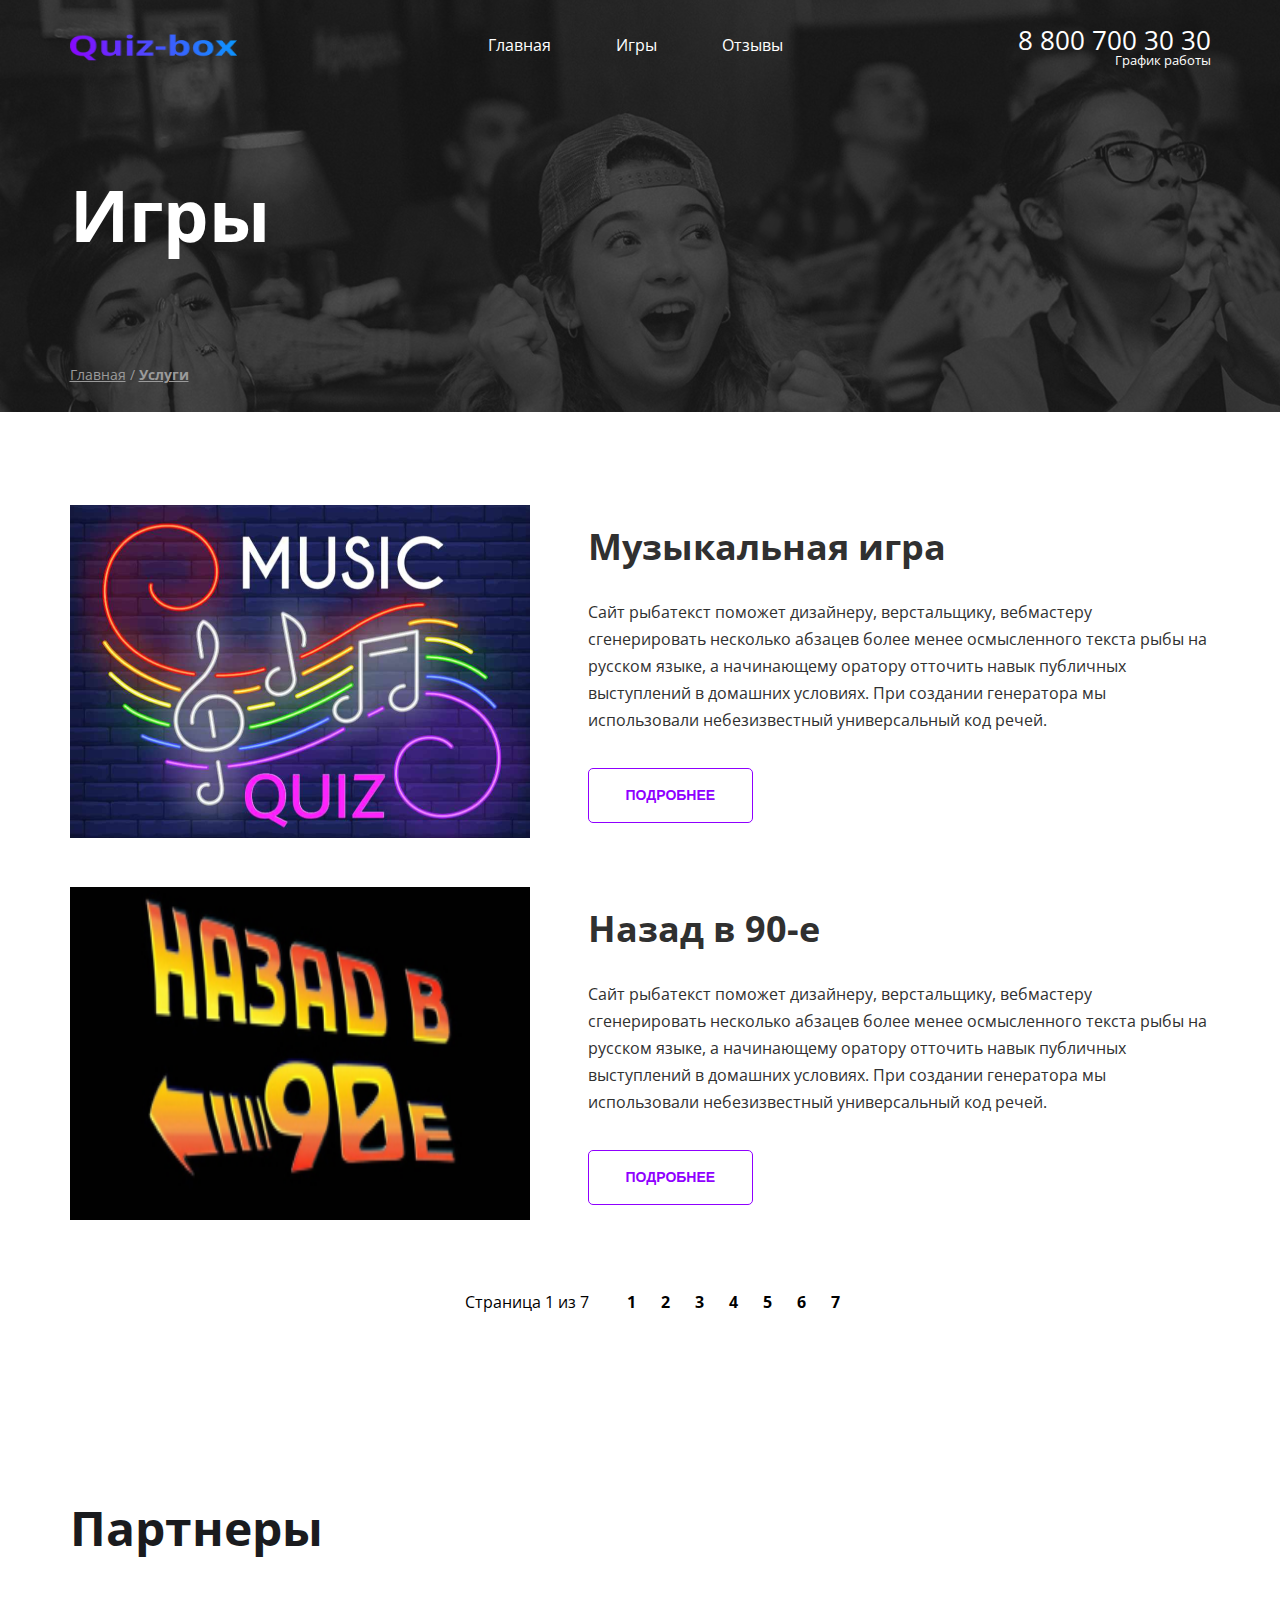
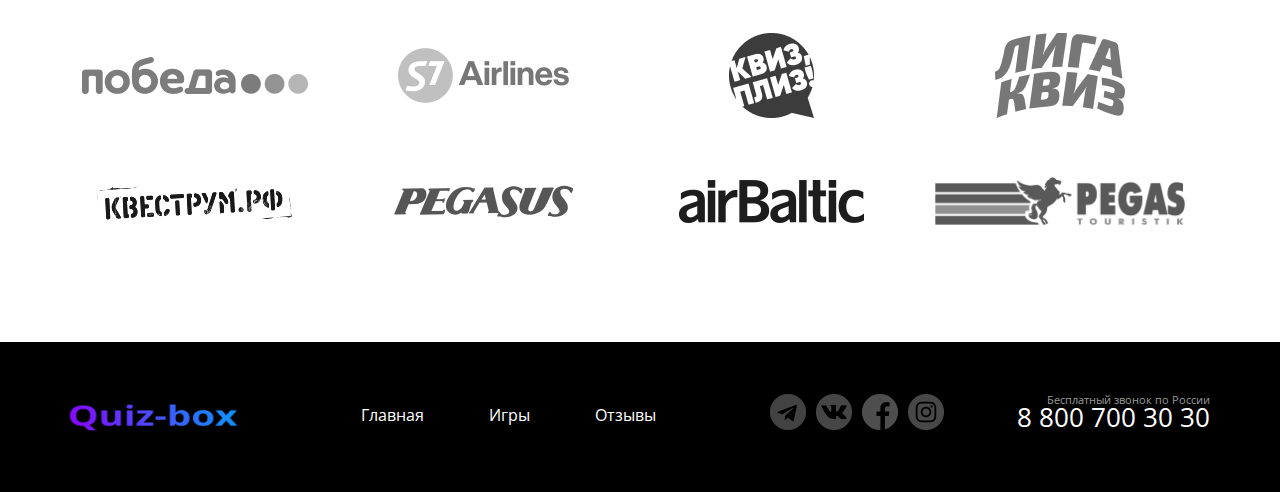
==== services.html @ a3fdf7cf "Add files via upload" ====
<!DOCTYPE html>
<html lang="en">

<head>
   <meta charset="UTF-8">
   <meta http-equiv="X-UA-Compatible" content="IE=edge">
   <meta name="viewport" content="width=device-width, initial-scale=1.0">
   <title>Game</title>
   <link rel="preconnect" href="https://fonts.googleapis.com">
   <link rel="preconnect" href="https://fonts.gstatic.com" crossorigin>
   <link href="https://fonts.googleapis.com/css2?family=Open+Sans:wght@400;700&display=swap" rel="stylesheet">
   <link rel="stylesheet" href="./style/service.css">
</head>

<body>
   <div class="wrapper--services">
      <header class="header">
         <div class="container">
            <div class="header__content">
               <a href=./index.html class="logo">
                  <img class="logo__img" src="./img/Quiz-box.png" alt="Логотип">
               </a>
               <nav class="navigation">
                  <ul class="navigation__list">
                     <li class="navigation__item">
                        <a class="navigation__link" href=./index.html>Главная</a>
                     </li>
                     <li class="navigation__item">
                        <a class="navigation__link" href="./services.html">Игры</a>
                     </li>
                     <li class="navigation__item">
                        <a class="navigation__link" href="#">Отзывы</a>
                     </li>
                  </ul>
               </nav>
               <address class="contacts">
                  <a href="tel: +78007003030" class="contacts__number">8 800 700 30 30</a>
                  <div class="contacts__description">График работы </div>
               </address>
            </div>
            <h1 class="header__title">Игры</h1>
            <nav class="breadcrumbs">
               <div class="breadcrumbs__menu">
                  <ul class="breadcrumbs__list">
                     <li class="breadcrumbs__item">
                        <a class="breadcrumbs__link" href="services.html">Главная</a>
                     </li>
                     <li class="breadcrumbs__item breadcrumbs__item-non">
                        <a class="breadcrumbs__link" href="#">/</a>
                     </li>
                     <li class="breadcrumbs__item breadcrumbs__item-active">
                        <a class="breadcrumbs__link" href="#">Услуги</a>
                     </li>
                  </ul>
               </div>
            </nav>
         </div>
      </header>
      <main class="maincontent">
         <div class="container">
            <section class="games">
               <ul class="games__list">
                  <li class="games__item">
                     <img class="games__img" src="./img/music_quiz_services.png" alt="Музыкальная игра">
                     <div class="games__content">
                        <h2 class="games__title">Музыкальная игра</h2>
                        <p class="games__text">Сайт рыбатекст поможет дизайнеру, верстальщику, вебмастеру сгенерировать
                           несколько абзацев более менее осмысленного текста рыбы на русском языке, а начинающему
                           оратору отточить навык публичных выступлений в домашних условиях. При создании генератора мы
                           использовали небезизвестный универсальный код речей. </p>
                        <button class="button button--services">Подробнее</button>
                     </div>
                  </li>
                  <li class="games__item">
                     <img class="games__img" src="./img/nazad v 90.jpg" alt="Назад в 90-ые">
                     <div class="games__content">
                        <h2 class="games__title">Назад в 90-е</h2>
                        <p class="games__text">Сайт рыбатекст поможет дизайнеру, верстальщику, вебмастеру сгенерировать
                           несколько абзацев более менее осмысленного текста рыбы на русском языке, а начинающему
                           оратору отточить навык публичных выступлений в домашних условиях. При создании генератора мы
                           использовали небезизвестный универсальный код речей. </p>
                        <button class="button button--services">Подробнее</button>
                     </div>
                  </li>
               </ul>
               <div class="paginator paginator--services">
                  <div class="paginator__display paginator--services-display">Страница 1 из 7</div>
                  <ul class="paginator__list">
                     <li class="paginator__item paginator__item--black">
                        <a href="#" class="paginator__link paginator--services-black">1</a>
                     </li>
                     <li class="paginator__item">
                        <a href="#" class="paginator__link paginator--services-black">2</a>
                     </li>
                     <li class="paginator__item">
                        <a href="#" class="paginator__link paginator--services-black">3</a>
                     </li>
                     <li class="paginator__item">
                        <a href="#" class="paginator__link paginator--services-black">4</a>
                     </li>
                     <li class="paginator__item">
                        <a href="#" class="paginator__link paginator--services-black">5</a>
                     </li>
                     <li class="paginator__item">
                        <a href="#" class="paginator__link paginator--services-black">6</a>
                     </li>
                     <li class="paginator__item">
                        <a href="#" class="paginator__link paginator--services-black">7</a>
                     </li>
                  </ul>
               </div>
            </section>
            <section class="partners">
               <h2 class="partners__tittle">Партнеры</h2>
               <div class="partners__content">
                  <ul class="partners__list">
                     <li class="partners__item">
                        <a class="partners__link" href="#">
                           <img class="partners__logo" src="./img/pobeda.png" alt="Победа">
                        </a>
                     </li>
                     <li class="partners__item">
                        <a class="partners__link" href="#">
                           <img class="partners__logo" src="./img/s7.png" alt="S7">
                        </a>
                     </li>
                     <li class="partners__item">
                        <a class="partners__link" href="#">
                           <img class="partners__logo" src="./img/kviz_pliz.png" alt="КвизПлиз">
                        </a>
                     </li>
                     <li class="partners__item">
                        <a class="partners__link" href="#">
                           <img class="partners__logo" src="./img/liga_kviz.png" alt="ЛигаКвиз">
                        </a>
                     </li>
                     <li class="partners__item">
                        <a class="partners__link" href="#">
                           <img class="partners__logo" src="./img/kvestariym.png" alt="Квеструм">
                        </a>
                     </li>
                     <li class="partners__item">
                        <a class="partners__link" href="#">
                           <img class="partners__logo" src="./img/pegasus.png" alt="Pegasus">
                        </a>
                     </li>
                     <li class="partners__item">
                        <a class="partners__link" href="#">
                           <img class="partners__logo" src="./img/airbaltic.png" alt="AirBaltic">
                        </a>
                     </li>
                     <li class="partners__item">
                        <a class="partners__link" href="#">
                           <img class="partners__logo" src="./img/pegas.png" alt="Pegas">
                        </a>
                     </li>
                  </ul>
               </div>
            </section>
         </div>
      </main>
      <footer class="footer footer--services">
         <div class="container">
            <div class="footer__content footer__content--services">
               <a href=./index.html class="logo footer__logo">
                  <img class="logo__img" src="./img/Quiz-box.png" alt="Логотип">
               </a>
               <nav class="navigation footer__navigation">
                  <ul class="navigation__list">
                     <li class="navigation__item">
                        <a class="navigation__link" href=./index.html>Главная</a>
                     </li>
                     <li class="navigation__item">
                        <a class="navigation__link" href="#">Игры</a>
                     </li>
                     <li class="navigation__item">
                        <a class="navigation__link" href="#">Отзывы</a>
                     </li>
                  </ul>
               </nav>
               <div class="social">
                  <ul class="social__list">
                     <li class="social__item">
                        <a href="#" class="social__link">
                           <img src="./img/t-hover.png" alt="Телеграмм" class="social__icon">
                        </a>
                     </li>
                     <li class="social__item">
                        <a href="#" class="social__link">
                           <img src="./img/vk-hover.png" alt="vk" class="social__icon">
                        </a>
                     </li>
                     <li class="social__item">
                        <a href="#" class="social__link">
                           <img src="./img/f2-hover.png" alt="Фейсбук" class="social__icon">
                        </a>
                     </li>
                     <li class="social__item">
                        <a href="#" class="social__link">
                           <img src="./img/in-hover.png" alt="Инстаграм" class="social__icon">
                        </a>
                     </li>
                  </ul>
               </div>
               <address class="contacts footer__contacts">
                  <div class="contacts__description footer__contacts-description">Бесплатный звонок по России</div>
                  <a href="tel: +78007003030" class="contacts__number contacts__number-footer contacts__number--services">8 800 700 30 30</a>
               </address>
            </div>
         </div>
      </footer>
   </div>
</body>

</html>
---- style/service.css ----
@import url(./basic.css);
@import url(./section/wrapper.css);
@import url(./section/header.css);
@import url(./blocks/navigation.css);
@import url(./blocks/logo.css);
@import url(./blocks/breadcrumbs.css);
@import url(./blocks/contacts.css);
@import url(./section/games.css);
@import url(./blocks/paginator.css);
@import url(./section/partners.css);
@import url(./section/footer.css);
@import url(./blocks/social.css);
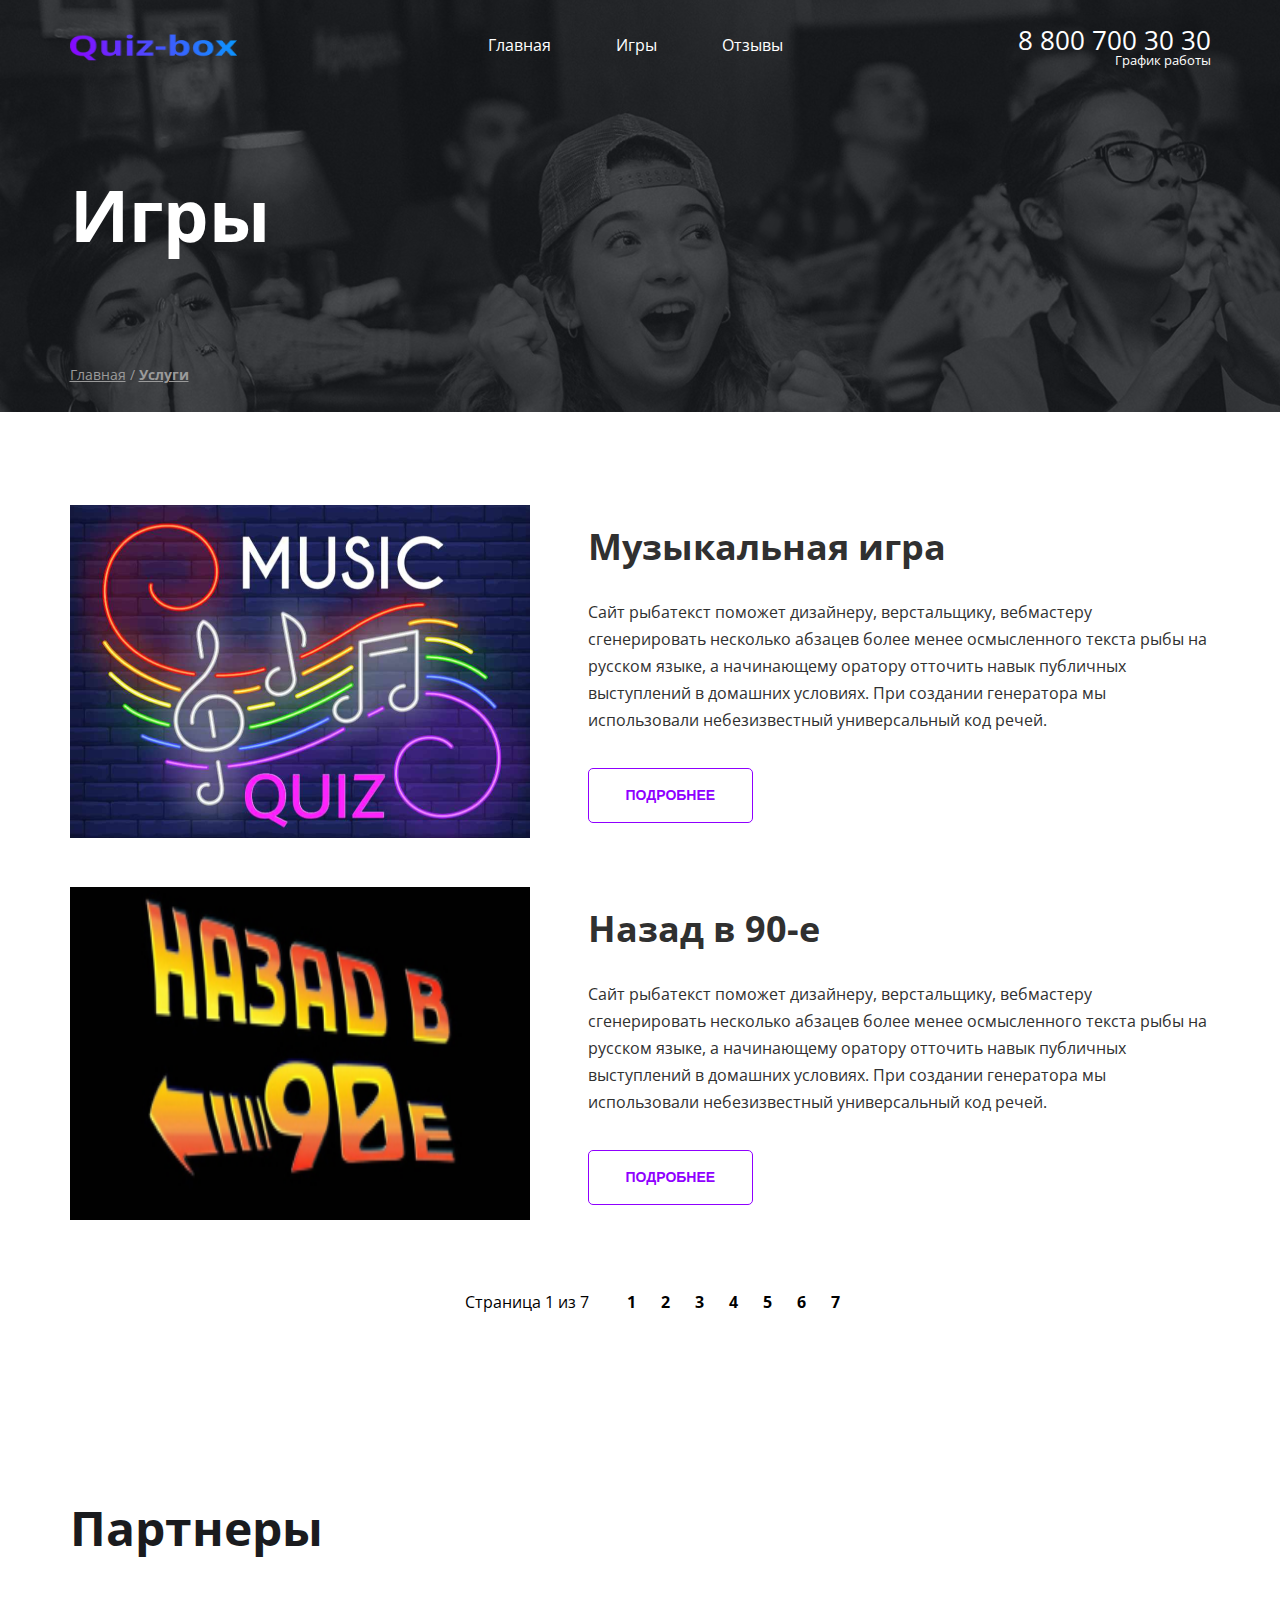
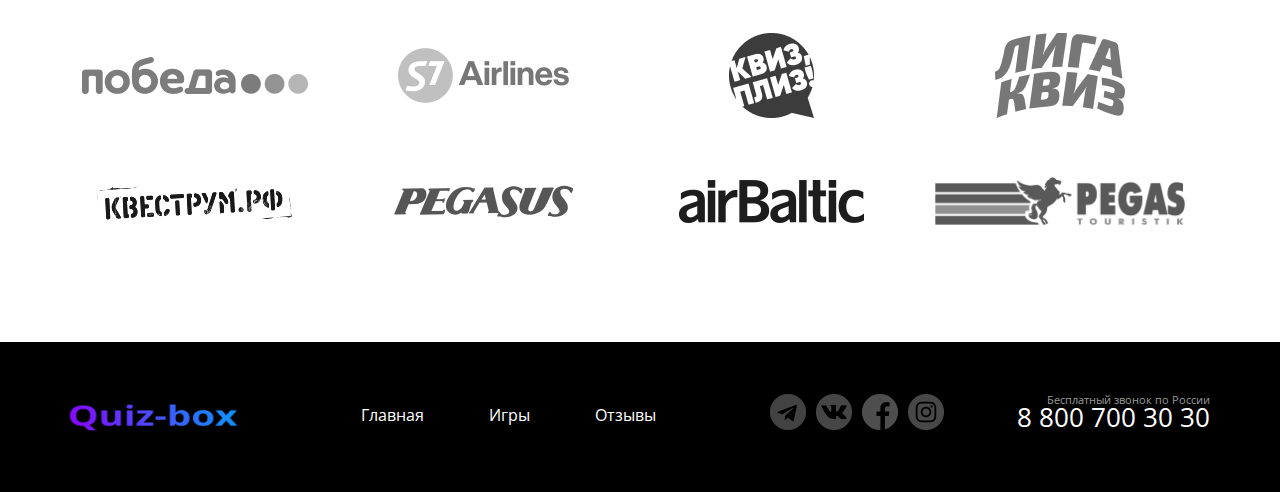
==== commit 694631ad: "Update services.html" ====
--- a/services.html
+++ b/services.html
@@ -23,7 +23,7 @@
                <nav class="navigation">
                   <ul class="navigation__list">
                      <li class="navigation__item">
-                        <a class="navigation__link" href=./index.html>Главная</a>
+                        <a class="navigation__link" href="./index.html">Главная</a>
                      </li>
                      <li class="navigation__item">
                         <a class="navigation__link" href="./services.html">Игры</a>
@@ -168,10 +168,10 @@
                <nav class="navigation footer__navigation">
                   <ul class="navigation__list">
                      <li class="navigation__item">
-                        <a class="navigation__link" href=./index.html>Главная</a>
-                     </li>
-                     <li class="navigation__item">
-                        <a class="navigation__link" href="#">Игры</a>
+                        <a class="navigation__link" href="./index.html">Главная</a>
+                     </li>
+                     <li class="navigation__item">
+                        <a class="navigation__link" href="./services.html">Игры</a>
                      </li>
                      <li class="navigation__item">
                         <a class="navigation__link" href="#">Отзывы</a>
@@ -212,4 +212,4 @@
    </div>
 </body>
 
-</html>+</html>
